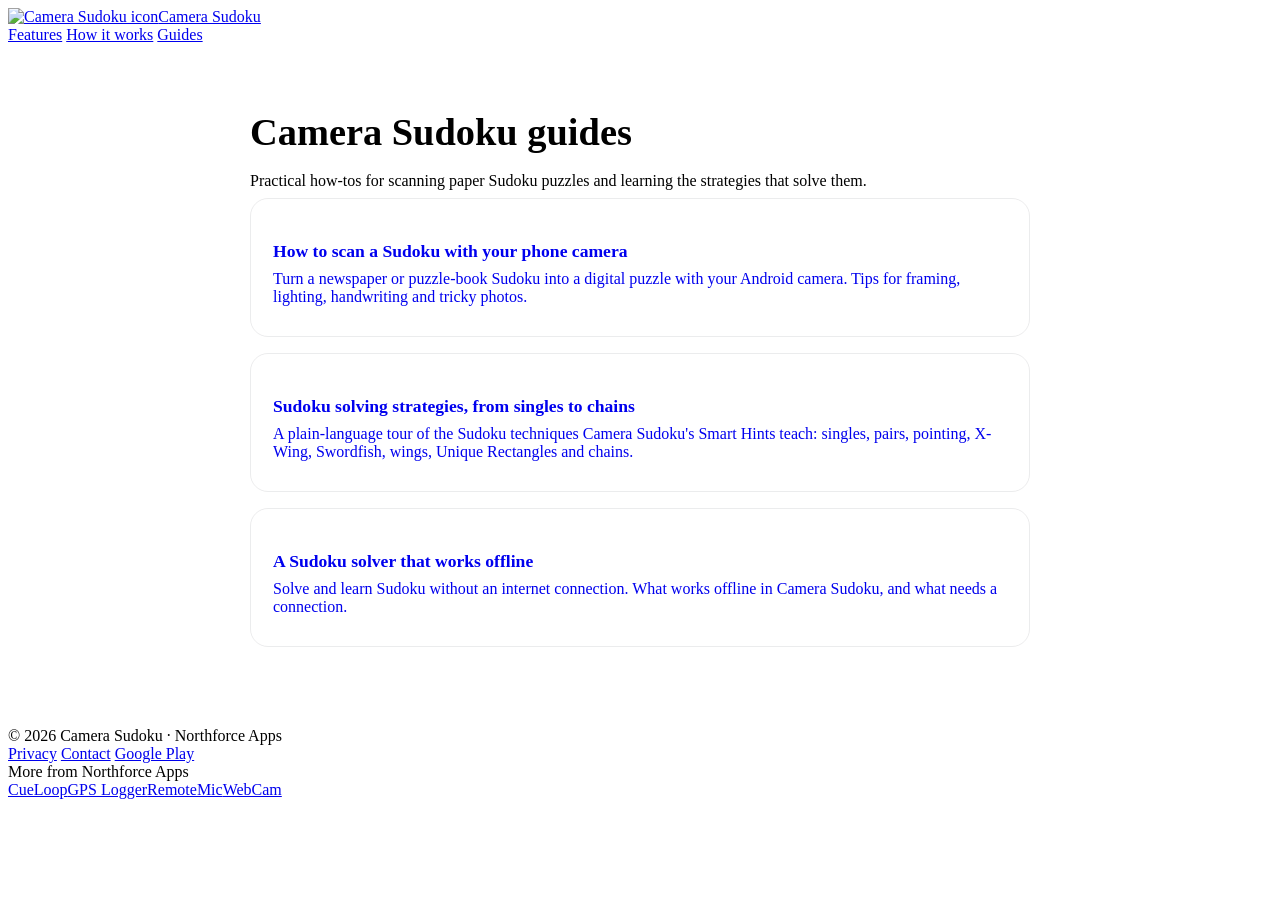
==== guides/index.html @ 36612d46 "Publish Camera Sudoku site and privacy policy" ====
<!DOCTYPE html>
<html lang="en">
<head>
<script async src="https://www.googletagmanager.com/gtag/js?id=G-Y7WZWQ9PQ7"></script>
<script>
  window.dataLayer = window.dataLayer || [];
  function gtag(){dataLayer.push(arguments);}
  gtag('js', new Date());
  gtag('config', 'G-Y7WZWQ9PQ7');
</script>
<meta charset="utf-8">
<meta name="viewport" content="width=device-width, initial-scale=1">
<title>Camera Sudoku guides — Camera Sudoku</title>
<meta name="description" content="Practical how-tos for scanning paper Sudoku puzzles and learning the strategies that solve them.">
<link rel="canonical" href="https://northforceapps.com/camerasudoku/guides/">
<meta name="theme-color" content="#0458a1">
<link rel="alternate" hreflang="en" href="https://northforceapps.com/camerasudoku/guides/">
<link rel="alternate" hreflang="x-default" href="https://northforceapps.com/camerasudoku/guides/">
<meta name="robots" content="index,follow">
<link rel="icon" href="/camerasudoku/assets/icon.png" type="image/png">
<link rel="apple-touch-icon" href="/camerasudoku/assets/icon.png">
<link rel="manifest" href="/camerasudoku/site.webmanifest">
<link rel="preconnect" href="https://fonts.googleapis.com">
<link rel="preconnect" href="https://fonts.gstatic.com" crossorigin>
<link href="https://fonts.googleapis.com/css2?family=Fraunces:opsz,wght@9..144,500;9..144,600&family=Hanken+Grotesk:wght@400;600;700&display=swap" rel="stylesheet">
<link rel="stylesheet" href="/camerasudoku/styles.css">
<style>.doc{max-width:780px;margin:0 auto;padding:40px 24px 80px}
  .doc h1{font-family:var(--serif);font-size:2.4rem;color:var(--teal-deep);margin-bottom:6px}
  .doc h2{font-family:var(--serif);font-size:1.4rem;color:var(--ink);margin:30px 0 8px}
  .doc p,.doc li{color:var(--ink-soft);margin:8px 0}
  .doc ul{margin-left:20px}
  .doc .eff{color:var(--stone);font-size:.95rem}
  .doc .lede{margin-top:18px}
  .doc .cta-card{margin-top:36px;padding:22px;border-radius:18px;background:var(--paper);border:1px solid rgba(10,18,33,.08)}
  .doc h3{font-family:var(--serif);font-size:1.1rem;color:var(--ink);margin:20px 0 6px}
  .doc table{width:100%;border-collapse:collapse;margin:12px 0;font-size:.95rem;display:block;overflow-x:auto}
  .doc th,.doc td{border:1px solid rgba(10,18,33,.12);padding:8px 10px;text-align:left;vertical-align:top;color:var(--ink-soft)}
  .doc th{background:var(--paper);color:var(--ink)}
  .doc code{font-size:.9em;background:var(--paper);padding:1px 4px;border-radius:4px}
  .guides-list{display:grid;gap:16px;max-width:780px;margin:0 auto}
  .guide-card{display:block;padding:22px;border-radius:18px;background:var(--paper);border:1px solid rgba(10,18,33,.08);text-decoration:none}
  .guide-card h3{font-family:var(--serif);color:var(--teal-deep);margin-bottom:6px}
  .guide-card p{color:var(--ink-soft)}</style>

</head>
<body>
<header>
  <div class="wrap nav">
    <a class="brand" href="/camerasudoku/"><img src="/camerasudoku/assets/icon.png" alt="Camera Sudoku icon">Camera Sudoku</a>
    <nav class="nav-links" aria-label="Primary">
      <a class="nav-sec" href="/camerasudoku/#features">Features</a>
      <a class="nav-sec" href="/camerasudoku/#how">How it works</a>
      <a href="/camerasudoku/guides/">Guides</a>
      
    </nav>
  </div>
</header>
<main class="doc">
  <h1>Camera Sudoku guides</h1>
  <p class="lede">Practical how-tos for scanning paper Sudoku puzzles and learning the strategies that solve them.</p>
  <div class="guides-list">
      <a class="guide-card" href="/camerasudoku/guides/scan-sudoku-with-camera.html">
        <h3>How to scan a Sudoku with your phone camera</h3>
        <p>Turn a newspaper or puzzle-book Sudoku into a digital puzzle with your Android camera. Tips for framing, lighting, handwriting and tricky photos.</p>
      </a>
      <a class="guide-card" href="/camerasudoku/guides/sudoku-solving-strategies.html">
        <h3>Sudoku solving strategies, from singles to chains</h3>
        <p>A plain-language tour of the Sudoku techniques Camera Sudoku's Smart Hints teach: singles, pairs, pointing, X-Wing, Swordfish, wings, Unique Rectangles and chains.</p>
      </a>
      <a class="guide-card" href="/camerasudoku/guides/sudoku-solver-offline.html">
        <h3>A Sudoku solver that works offline</h3>
        <p>Solve and learn Sudoku without an internet connection. What works offline in Camera Sudoku, and what needs a connection.</p>
      </a>
  </div>
</main>
<footer>
  <div class="wrap foot">
    <div>© <span id="y">2026</span> Camera Sudoku · Northforce Apps</div>
    <nav aria-label="Footer">
      <a href="/camerasudoku/privacy.html">Privacy</a>
      <a href="mailto:northforceapps@protonmail.com">Contact</a>
      <a href="https://play.google.com/store/apps/details?id=com.sudoku.camerasudoku&amp;referrer=utm_source%3Dcamerasudoku_site%26utm_medium%3Dorganic%26utm_campaign%3Dguide_hub%26utm_content%3Den" rel="noopener">Google Play</a>
    </nav>
  </div>
  <div class="wrap foot-more">
    <span class="foot-more-label">More from Northforce Apps</span>
    <nav aria-label="Other Northforce Apps"><a href="https://northforceapps.com/cue-loop/">CueLoop</a><a href="https://northforceapps.com/gpslogger/">GPS Logger</a><a href="https://northforceapps.com/remotemic/">RemoteMic</a><a href="https://northforceapps.com/webcam/">WebCam</a></nav>
  </div>
</footer>
<script src="/camerasudoku/app.js"></script>
</body>
</html>
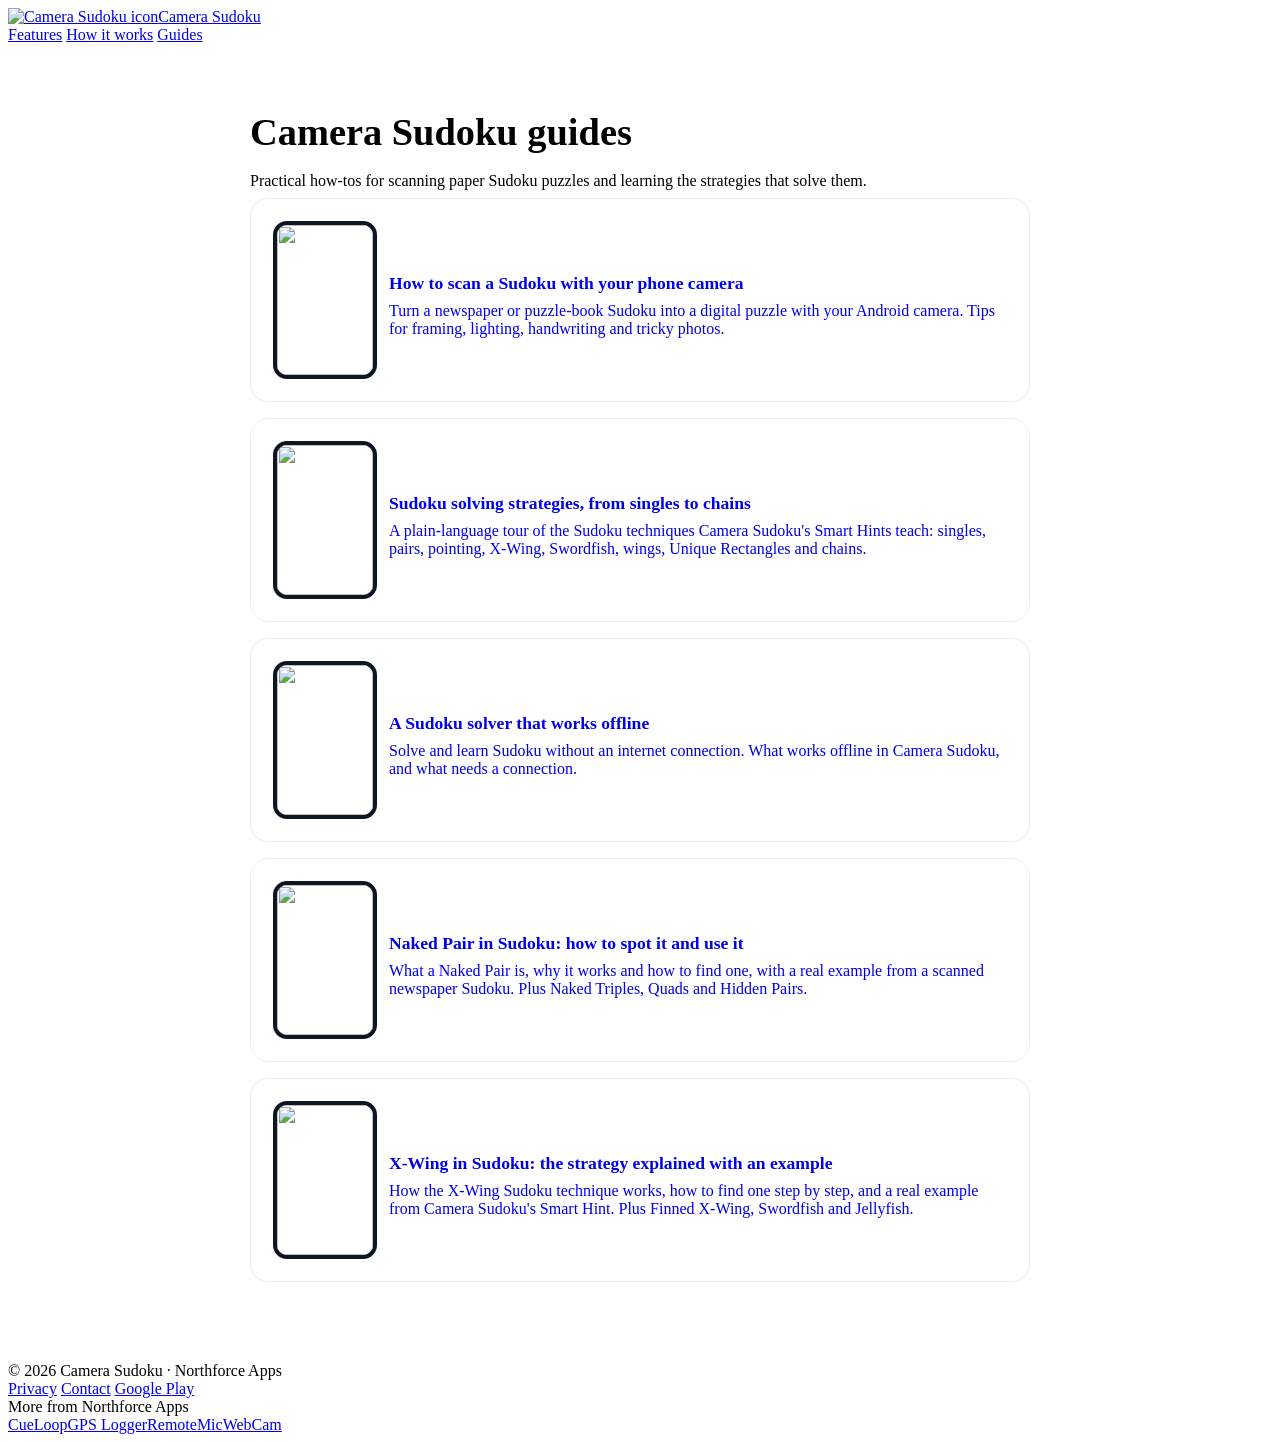
==== commit 6b66cda7: "Guides: real screenshots and screen-recording clips, new Naked Pair and X-Wing guides, guide thumbna" ====
--- a/guides/index.html
+++ b/guides/index.html
@@ -40,7 +40,9 @@
   .guides-list{display:grid;gap:16px;max-width:780px;margin:0 auto}
   .guide-card{display:block;padding:22px;border-radius:18px;background:var(--paper);border:1px solid rgba(10,18,33,.08);text-decoration:none}
   .guide-card h3{font-family:var(--serif);color:var(--teal-deep);margin-bottom:6px}
-  .guide-card p{color:var(--ink-soft)}</style>
+  .guide-card p{color:var(--ink-soft)}
+  .guide-card.has-thumb{display:grid;grid-template-columns:96px 1fr;gap:20px;align-items:center}
+  .guide-card img{width:96px;height:150px;object-fit:cover;object-position:top;border-radius:14px;border:4px solid #0d1724}</style>
 
 </head>
 <body>
@@ -59,17 +61,30 @@
   <h1>Camera Sudoku guides</h1>
   <p class="lede">Practical how-tos for scanning paper Sudoku puzzles and learning the strategies that solve them.</p>
   <div class="guides-list">
-      <a class="guide-card" href="/camerasudoku/guides/scan-sudoku-with-camera.html">
-        <h3>How to scan a Sudoku with your phone camera</h3>
-        <p>Turn a newspaper or puzzle-book Sudoku into a digital puzzle with your Android camera. Tips for framing, lighting, handwriting and tricky photos.</p>
+      <a class="guide-card has-thumb" href="/camerasudoku/guides/scan-sudoku-with-camera.html">
+        <img src="/camerasudoku/assets/screens/02-camera-scan.jpg" alt="" loading="lazy" width="96" height="150">
+        <div><h3>How to scan a Sudoku with your phone camera</h3>
+        <p>Turn a newspaper or puzzle-book Sudoku into a digital puzzle with your Android camera. Tips for framing, lighting, handwriting and tricky photos.</p></div>
       </a>
-      <a class="guide-card" href="/camerasudoku/guides/sudoku-solving-strategies.html">
-        <h3>Sudoku solving strategies, from singles to chains</h3>
-        <p>A plain-language tour of the Sudoku techniques Camera Sudoku's Smart Hints teach: singles, pairs, pointing, X-Wing, Swordfish, wings, Unique Rectangles and chains.</p>
+      <a class="guide-card has-thumb" href="/camerasudoku/guides/sudoku-solving-strategies.html">
+        <img src="/camerasudoku/assets/screens/04-smart-hint.jpg" alt="" loading="lazy" width="96" height="150">
+        <div><h3>Sudoku solving strategies, from singles to chains</h3>
+        <p>A plain-language tour of the Sudoku techniques Camera Sudoku's Smart Hints teach: singles, pairs, pointing, X-Wing, Swordfish, wings, Unique Rectangles and chains.</p></div>
       </a>
-      <a class="guide-card" href="/camerasudoku/guides/sudoku-solver-offline.html">
-        <h3>A Sudoku solver that works offline</h3>
-        <p>Solve and learn Sudoku without an internet connection. What works offline in Camera Sudoku, and what needs a connection.</p>
+      <a class="guide-card has-thumb" href="/camerasudoku/guides/sudoku-solver-offline.html">
+        <img src="/camerasudoku/assets/screens/07-my-puzzles.jpg" alt="" loading="lazy" width="96" height="150">
+        <div><h3>A Sudoku solver that works offline</h3>
+        <p>Solve and learn Sudoku without an internet connection. What works offline in Camera Sudoku, and what needs a connection.</p></div>
+      </a>
+      <a class="guide-card has-thumb" href="/camerasudoku/guides/naked-pair-sudoku.html">
+        <img src="/camerasudoku/assets/screens/np-pattern.jpg" alt="" loading="lazy" width="96" height="150">
+        <div><h3>Naked Pair in Sudoku: how to spot it and use it</h3>
+        <p>What a Naked Pair is, why it works and how to find one, with a real example from a scanned newspaper Sudoku. Plus Naked Triples, Quads and Hidden Pairs.</p></div>
+      </a>
+      <a class="guide-card has-thumb" href="/camerasudoku/guides/x-wing-sudoku.html">
+        <img src="/camerasudoku/assets/screens/04-smart-hint.jpg" alt="" loading="lazy" width="96" height="150">
+        <div><h3>X-Wing in Sudoku: the strategy explained with an example</h3>
+        <p>How the X-Wing Sudoku technique works, how to find one step by step, and a real example from Camera Sudoku's Smart Hint. Plus Finned X-Wing, Swordfish and Jellyfish.</p></div>
       </a>
   </div>
 </main>
